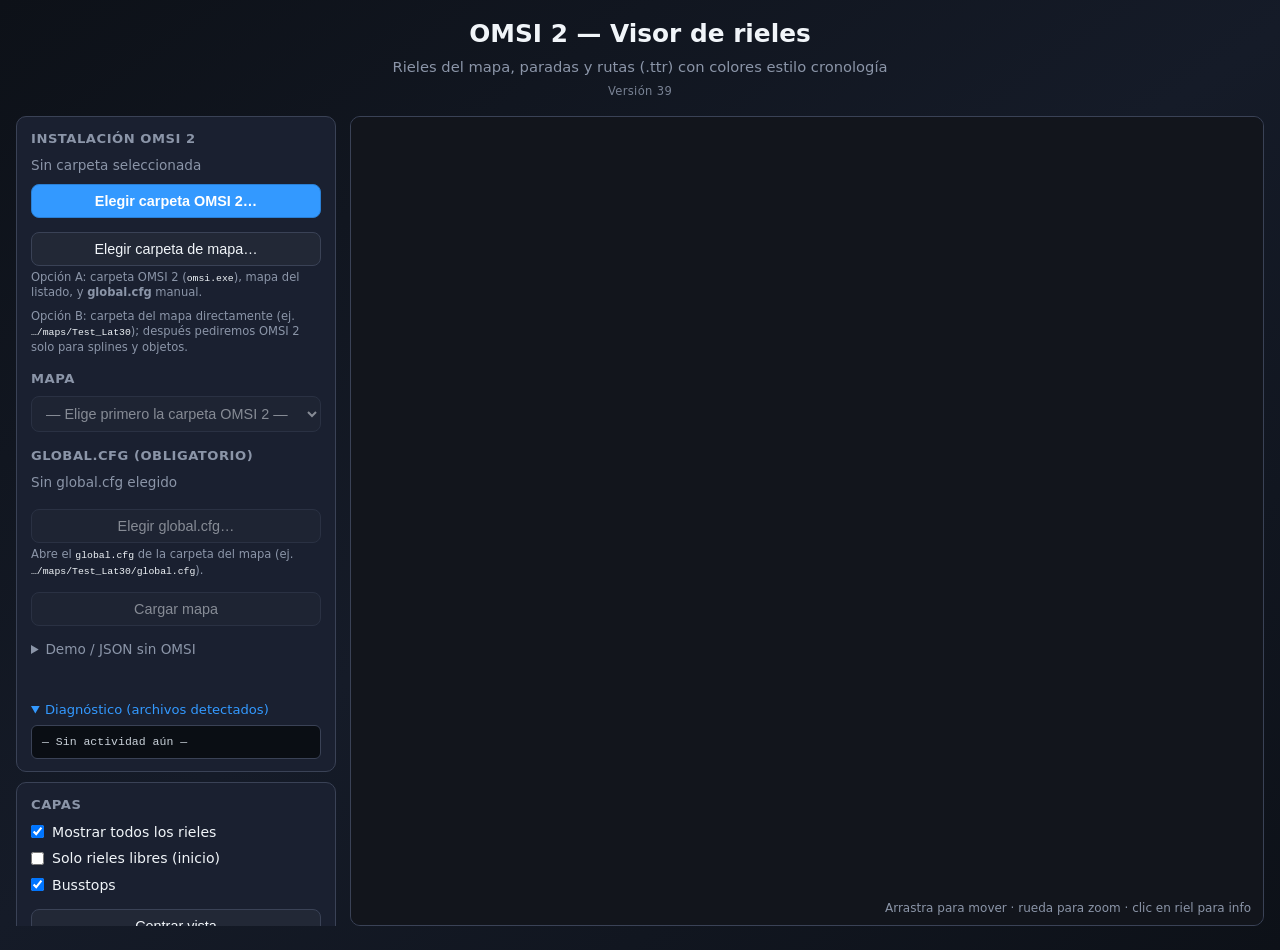
==== docs/index.html @ 391552eb "Show onlyeditor spline paths like normal rails (v39). Parse [onlyeditor] from .sli files and draw th" ====
<!DOCTYPE html>
<html lang="es">
<head>
  <meta charset="UTF-8" />
  <meta name="viewport" content="width=device-width, initial-scale=1.0" />
  <title>OMSI 2 — Visor de rieles y rutas</title>
  <meta name="description" content="Visualiza rieles, busstops y rutas TTData de mapas OMSI 2." />
  <link rel="stylesheet" href="css/style.css" />
</head>
<body>
  <div class="app">
    <header>
      <h1>OMSI 2 — Visor de rieles</h1>
      <p>Rieles del mapa, paradas y rutas (.ttr) con colores estilo cronología</p>
      <p class="app-version" id="appVersion" aria-label="Versión del visor"></p>
    </header>

    <div class="layout">
      <aside class="sidebar">
        <section class="panel">
          <h2>Instalación OMSI 2</h2>
          <p id="omsiPathLabel" class="omsi-path muted">Sin carpeta seleccionada</p>
          <button type="button" id="pickOmsiBtn" class="btn-primary">Elegir carpeta OMSI 2…</button>
          <button type="button" id="pickMapFolderBtn" class="btn-secondary btn-spaced">Elegir carpeta de mapa…</button>
          <p class="hint-small">Opción A: carpeta OMSI 2 (<code>omsi.exe</code>), mapa del listado, y <strong>global.cfg</strong> manual.</p>
          <p class="hint-small">Opción B: carpeta del mapa directamente (ej. <code>…/maps/Test_Lat30</code>); después pediremos OMSI 2 solo para splines y objetos.</p>

          <h2 class="panel-sub">Mapa</h2>
          <select id="omsiMapSelect" disabled aria-label="Mapa OMSI">
            <option value="">— Elige primero la carpeta OMSI 2 —</option>
          </select>

          <h2 class="panel-sub">global.cfg (obligatorio)</h2>
          <p id="globalCfgLabel" class="omsi-path muted">Sin global.cfg elegido</p>
          <button type="button" id="pickGlobalCfgBtn" class="btn-secondary" disabled>Elegir global.cfg…</button>
          <p class="hint-small">Abre el <code>global.cfg</code> de la carpeta del mapa (ej. <code>…/maps/Test_Lat30/global.cfg</code>).</p>

          <button type="button" id="loadOmsiMapBtn" class="btn-secondary btn-spaced" disabled>Cargar mapa</button>

          <details class="demo-fallback">
            <summary>Demo / JSON sin OMSI</summary>
            <select id="mapSelect" aria-label="Mapa precargado"></select>
            <label class="file-upload secondary">
              <span>Subir JSON exportado</span>
              <input type="file" id="fileInput" accept=".json,application/json" />
            </label>
          </details>

          <p id="progress" class="progress"></p>
          <p id="stats" class="stats"></p>

          <details id="debugPanel" class="debug-panel">
            <summary>Diagnóstico (archivos detectados)</summary>
            <pre id="debugLog" class="debug-log">— Sin actividad aún —</pre>
          </details>
        </section>

        <section class="panel">
          <h2>Capas</h2>
          <label class="check"><input type="checkbox" id="showAllRails" checked /> Mostrar todos los rieles</label>
          <label class="check"><input type="checkbox" id="showFreeOnly" /> Solo rieles libres (inicio)</label>
          <label class="check"><input type="checkbox" id="showBusstops" checked /> Busstops</label>
          <button type="button" id="resetView" class="btn-secondary">Centrar vista</button>
        </section>

        <section class="panel">
          <h2>Rutas (.ttr)</h2>
          <div id="routeList" class="route-list"></div>
        </section>

        <section class="panel">
          <h2>Leyenda</h2>
          <div id="legend" class="legend"></div>
        </section>

        <section class="panel info">
          <h2>Detalle</h2>
          <div id="infoPanel"><em>Clic en un riel para ver detalles</em></div>
        </section>
      </aside>

      <main class="map-wrap">
        <canvas id="mapCanvas" aria-label="Mapa de rieles"></canvas>
        <p class="hint">Arrastra para mover · rueda para zoom · clic en riel para info</p>
      </main>
    </div>
  </div>

  <script type="module" src="js/viewer.js?v=39"></script>
</body>
</html>
---- docs/css/style.css ----
*, *::before, *::after { box-sizing: border-box; margin: 0; padding: 0; }

:root {
  --bg: #0d1118;
  --surface: #1a2030;
  --surface2: #222836;
  --border: #3a4256;
  --text: #f1f5f9;
  --muted: #8b95a8;
  --accent: #3399ff;
}

body {
  min-height: 100vh;
  font-family: "Segoe UI", system-ui, -apple-system, sans-serif;
  background: linear-gradient(145deg, #0d1118 0%, #151b28 50%, #0d1118 100%);
  color: var(--text);
  line-height: 1.45;
}

.app {
  max-width: 1400px;
  margin: 0 auto;
  padding: 16px 16px 24px;
}

header {
  text-align: center;
  margin-bottom: 16px;
}

header h1 {
  font-size: clamp(1.2rem, 3vw, 1.55rem);
  margin-bottom: 4px;
}

header p {
  color: var(--muted);
  font-size: 0.92rem;
}

.app-version {
  font-size: 0.72rem;
  color: var(--muted);
  opacity: 0.85;
  margin-top: 6px;
  letter-spacing: 0.03em;
}

.layout {
  display: grid;
  grid-template-columns: minmax(260px, 320px) 1fr;
  gap: 14px;
  min-height: calc(100vh - 100px);
}

.sidebar {
  display: flex;
  flex-direction: column;
  gap: 10px;
  max-height: calc(100vh - 90px);
  overflow-y: auto;
}

.panel {
  background: var(--surface);
  border: 1px solid var(--border);
  border-radius: 10px;
  padding: 12px 14px;
}

.panel h2 {
  font-size: 0.82rem;
  text-transform: uppercase;
  letter-spacing: 0.04em;
  color: var(--muted);
  margin-bottom: 8px;
}

select, .btn-secondary, .btn-primary {
  width: 100%;
  padding: 8px 10px;
  border-radius: 8px;
  border: 1px solid var(--border);
  background: var(--surface2);
  color: var(--text);
  font-size: 0.9rem;
}

.btn-primary {
  background: var(--accent);
  border-color: #2a7fd4;
  color: #fff;
  cursor: pointer;
  font-weight: 600;
  margin-bottom: 8px;
}

.btn-primary:hover {
  filter: brightness(1.08);
}

.btn-primary:disabled,
.btn-secondary:disabled,
select:disabled {
  opacity: 0.5;
  cursor: not-allowed;
}

.btn-secondary {
  margin-top: 8px;
  cursor: pointer;
}

.btn-spaced {
  margin-top: 6px;
}

.panel-sub {
  font-size: 0.82rem;
  text-transform: uppercase;
  letter-spacing: 0.04em;
  color: var(--muted);
  margin: 14px 0 8px;
}

.omsi-path {
  font-size: 0.82rem;
  margin-bottom: 8px;
  word-break: break-all;
}

.demo-fallback {
  margin-top: 14px;
  font-size: 0.85rem;
  color: var(--muted);
}

.demo-fallback summary {
  cursor: pointer;
  margin-bottom: 8px;
}

.demo-fallback select,
.demo-fallback .file-upload {
  margin-top: 8px;
}

.debug-panel {
  margin-top: 12px;
  font-size: 0.82rem;
  color: var(--muted);
}

.debug-panel summary {
  cursor: pointer;
  margin-bottom: 6px;
  color: var(--accent);
}

.debug-log {
  margin: 0;
  padding: 8px 10px;
  max-height: 280px;
  overflow: auto;
  background: #0a0e14;
  border: 1px solid var(--border);
  border-radius: 6px;
  font-family: Consolas, "Cascadia Mono", monospace;
  font-size: 0.72rem;
  line-height: 1.4;
  color: #c9d1d9;
  white-space: pre-wrap;
  word-break: break-all;
}

.btn-secondary:hover {
  border-color: var(--accent);
}

.file-upload {
  display: block;
  margin-top: 8px;
  padding: 8px 10px;
  border: 1px dashed var(--border);
  border-radius: 8px;
  text-align: center;
  cursor: pointer;
  font-size: 0.85rem;
  color: var(--muted);
}

.file-upload input {
  display: none;
}

.stats {
  margin-top: 8px;
  font-size: 0.78rem;
  color: var(--muted);
}

.progress {
  margin-top: 6px;
  font-size: 0.78rem;
  color: var(--accent);
  min-height: 1.1em;
}

.hint-small {
  font-size: 0.72rem;
  color: var(--muted);
  margin: 4px 0 8px;
  line-height: 1.35;
}

.hint-small code {
  font-size: 0.85em;
  color: var(--text);
}

.local-map-select {
  margin-top: 6px;
}

.file-upload.secondary {
  margin-top: 10px;
  border-style: solid;
  border-color: var(--border);
}

.check {
  display: flex;
  align-items: center;
  gap: 8px;
  font-size: 0.88rem;
  margin-bottom: 6px;
  cursor: pointer;
}

.route-list {
  max-height: 220px;
  overflow-y: auto;
  display: flex;
  flex-direction: column;
  gap: 4px;
}

.route-item {
  display: grid;
  grid-template-columns: auto auto 1fr auto;
  align-items: center;
  gap: 6px;
  padding: 4px 2px;
  font-size: 0.82rem;
  cursor: pointer;
}

.route-item-wrap {
  display: flex;
  flex-direction: column;
  gap: 2px;
}

.route-skip-detail {
  font-size: 0.7rem;
  color: #d4b44a;
  padding: 0 2px 4px 28px;
  line-height: 1.35;
}

.swatch {
  width: 14px;
  height: 14px;
  border-radius: 3px;
  border: 1px solid rgba(255,255,255,0.25);
}

.route-label {
  overflow: hidden;
  text-overflow: ellipsis;
  white-space: nowrap;
}

.route-meta {
  color: var(--muted);
  font-size: 0.75rem;
}

.legend {
  display: flex;
  flex-direction: column;
  gap: 4px;
  font-size: 0.78rem;
}

.legend span {
  display: flex;
  align-items: center;
  gap: 6px;
}

.legend i {
  display: inline-block;
  width: 18px;
  height: 4px;
  border-radius: 2px;
  font-style: normal;
}

.info {
  font-size: 0.85rem;
  line-height: 1.5;
}

.map-wrap {
  position: relative;
  background: var(--surface);
  border: 1px solid var(--border);
  border-radius: 10px;
  overflow: hidden;
  min-height: 480px;
}

#mapCanvas {
  display: block;
  width: 100%;
  height: calc(100vh - 120px);
  min-height: 480px;
  cursor: grab;
}

#mapCanvas:active {
  cursor: grabbing;
}

.hint {
  position: absolute;
  bottom: 8px;
  right: 12px;
  font-size: 0.75rem;
  color: var(--muted);
  pointer-events: none;
}

.muted {
  color: var(--muted);
  font-size: 0.85rem;
}

@media (max-width: 900px) {
  .layout {
    grid-template-columns: 1fr;
  }

  .sidebar {
    max-height: none;
  }

  #mapCanvas {
    height: 55vh;
  }
}
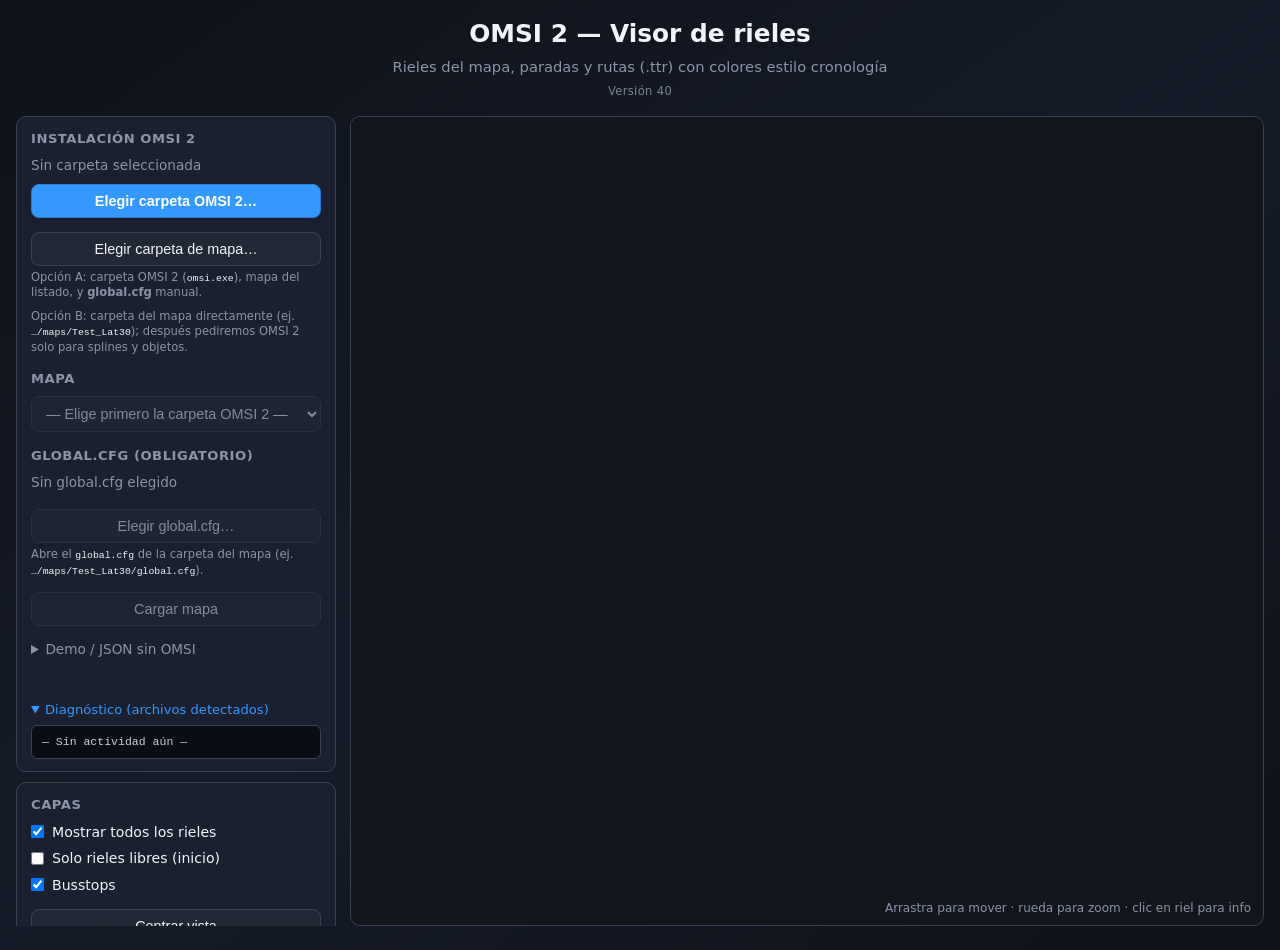
==== commit daac808d: "Always draw all rails in base layer when show-all is enabled (v40). Stop hiding invis/onlyeditor hel" ====
--- a/docs/index.html
+++ b/docs/index.html
@@ -86,6 +86,6 @@
     </div>
   </div>
 
-  <script type="module" src="js/viewer.js?v=39"></script>
+  <script type="module" src="js/viewer.js?v=40"></script>
 </body>
 </html>
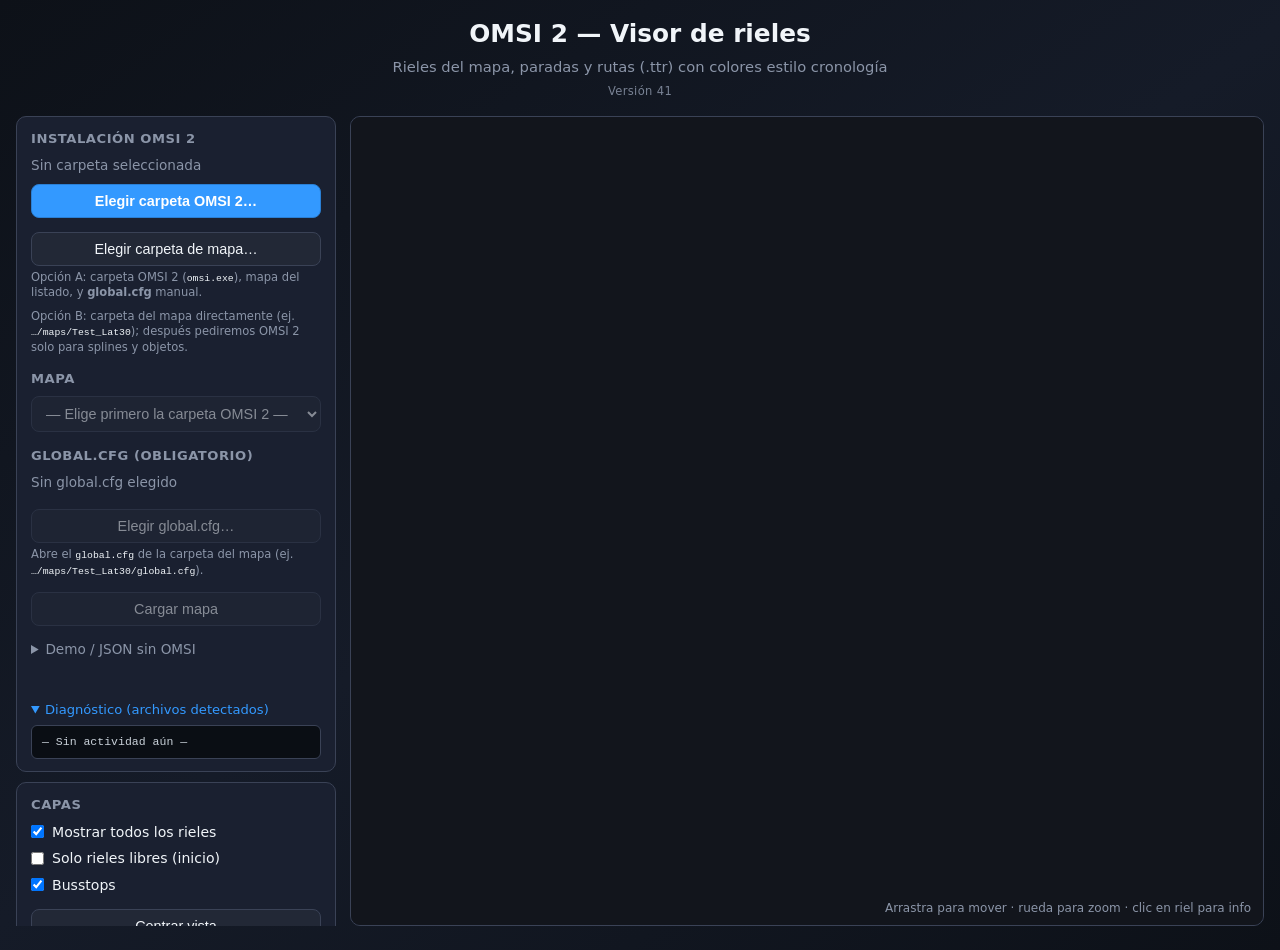
==== commit c7bb858a: "Use latitude-based OMSI tile size in viewer and TTR tools (v41). Read [mapcam] latitude from global." ====
--- a/docs/index.html
+++ b/docs/index.html
@@ -86,6 +86,6 @@
     </div>
   </div>
 
-  <script type="module" src="js/viewer.js?v=40"></script>
+  <script type="module" src="js/viewer.js?v=41"></script>
 </body>
 </html>
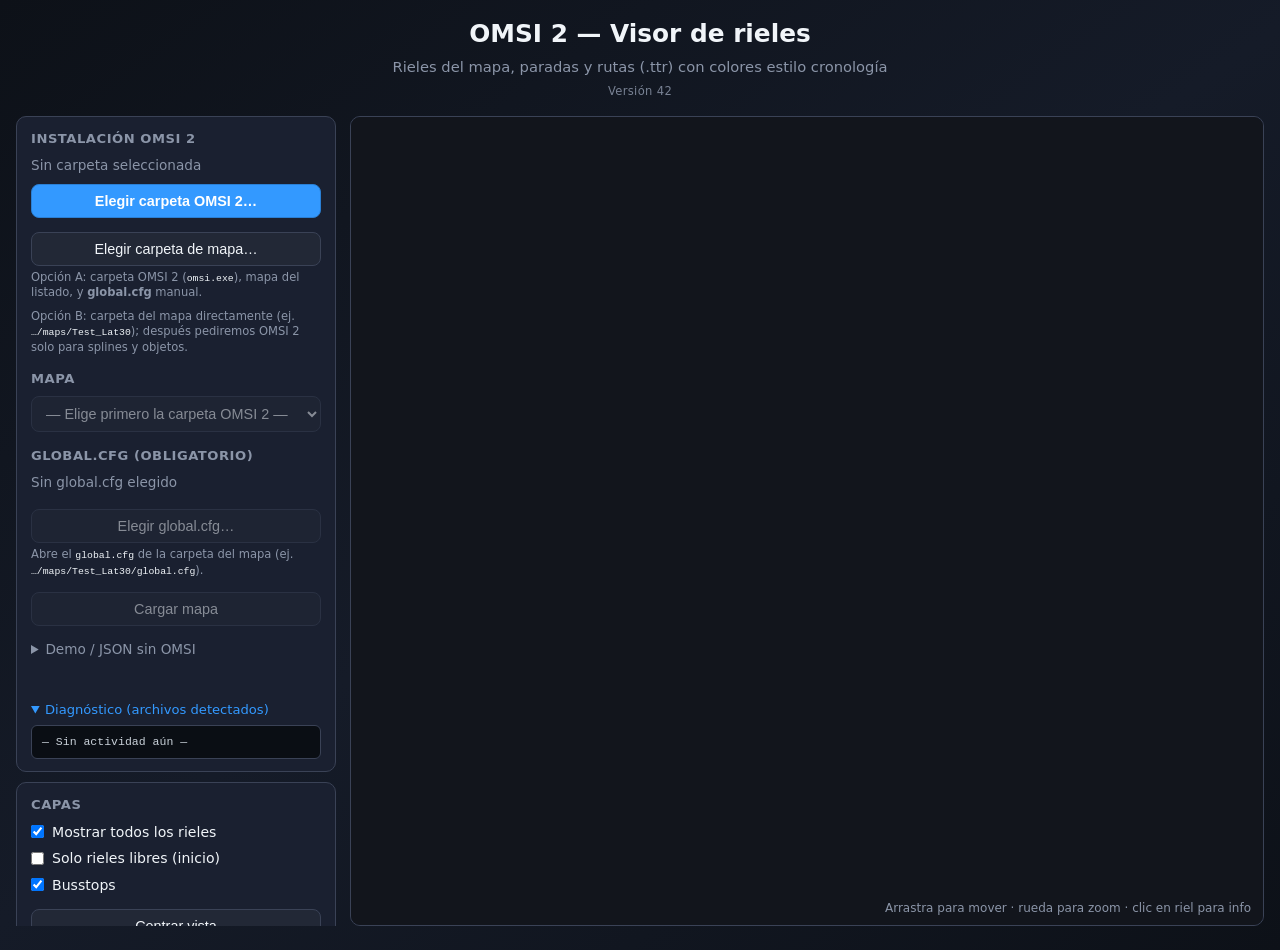
==== commit 4c14f63d: "Align OMSI tile metrics with Unity omsi path layout (v42). Classic tile_* maps use 300m grid; global" ====
--- a/docs/index.html
+++ b/docs/index.html
@@ -86,6 +86,6 @@
     </div>
   </div>
 
-  <script type="module" src="js/viewer.js?v=41"></script>
+  <script type="module" src="js/viewer.js?v=42"></script>
 </body>
 </html>
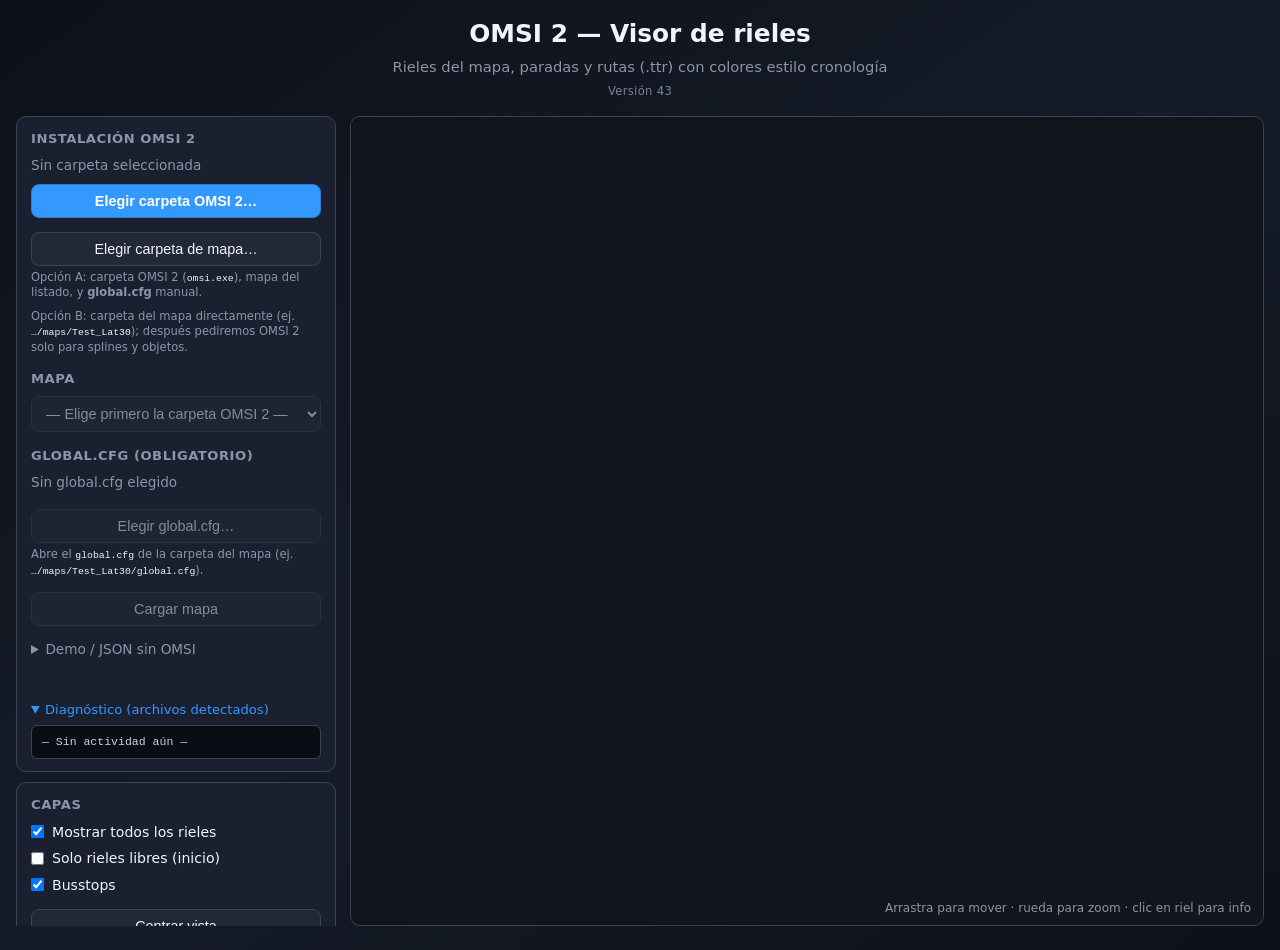
==== commit 955c715b: "Apply OMSI world-coordinates tile size from grid Y (v43). Use [worldcoordinates] + Mercator formula " ====
--- a/docs/index.html
+++ b/docs/index.html
@@ -86,6 +86,6 @@
     </div>
   </div>
 
-  <script type="module" src="js/viewer.js?v=42"></script>
+  <script type="module" src="js/viewer.js?v=43"></script>
 </body>
 </html>
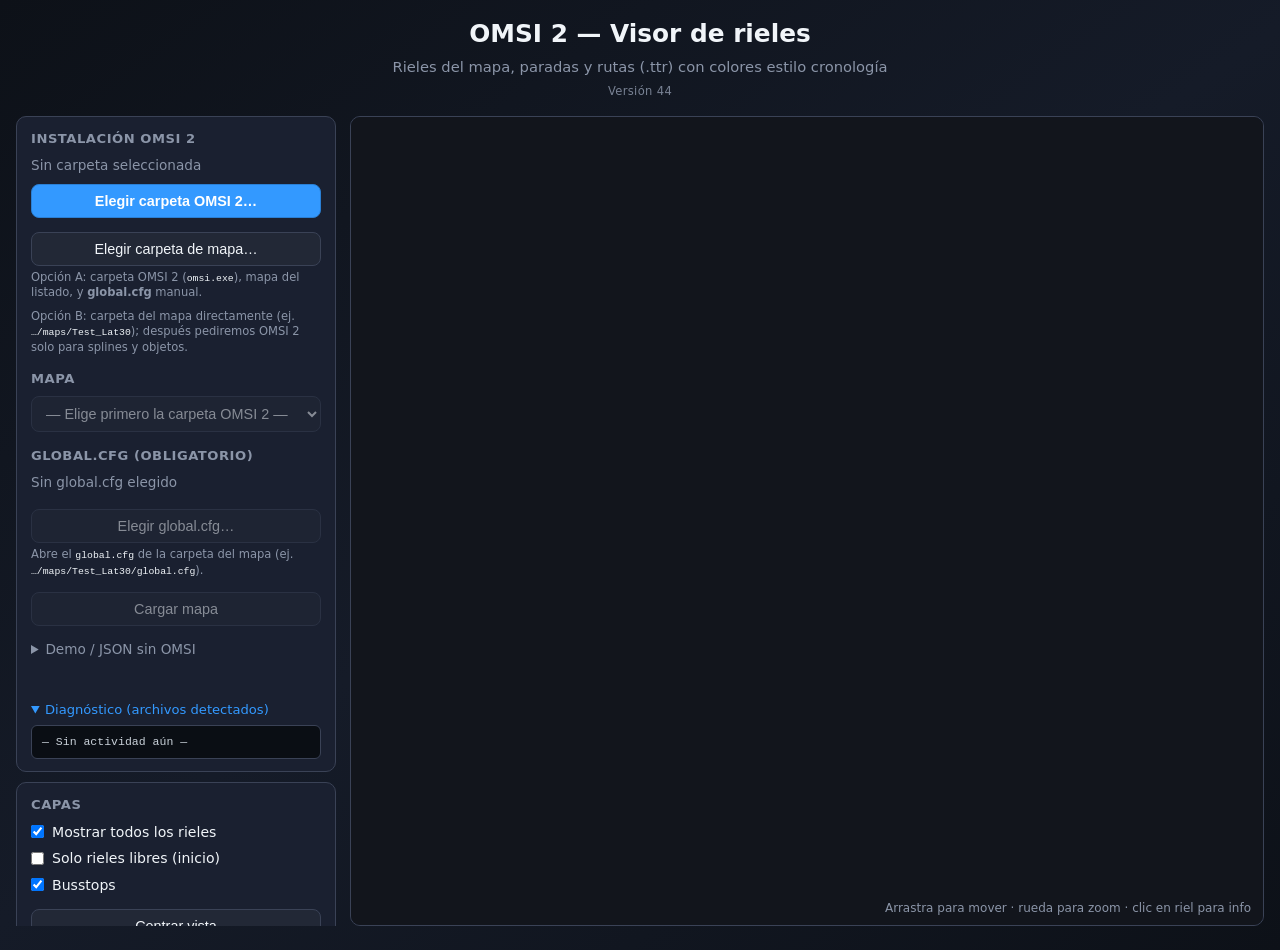
==== commit 4677a203: "Read .sli files as Latin-1/ANSI instead of UTF-8/UTF-16 (v44). OMSI splines are single-byte text; fo" ====
--- a/docs/index.html
+++ b/docs/index.html
@@ -86,6 +86,6 @@
     </div>
   </div>
 
-  <script type="module" src="js/viewer.js?v=43"></script>
+  <script type="module" src="js/viewer.js?v=44"></script>
 </body>
 </html>
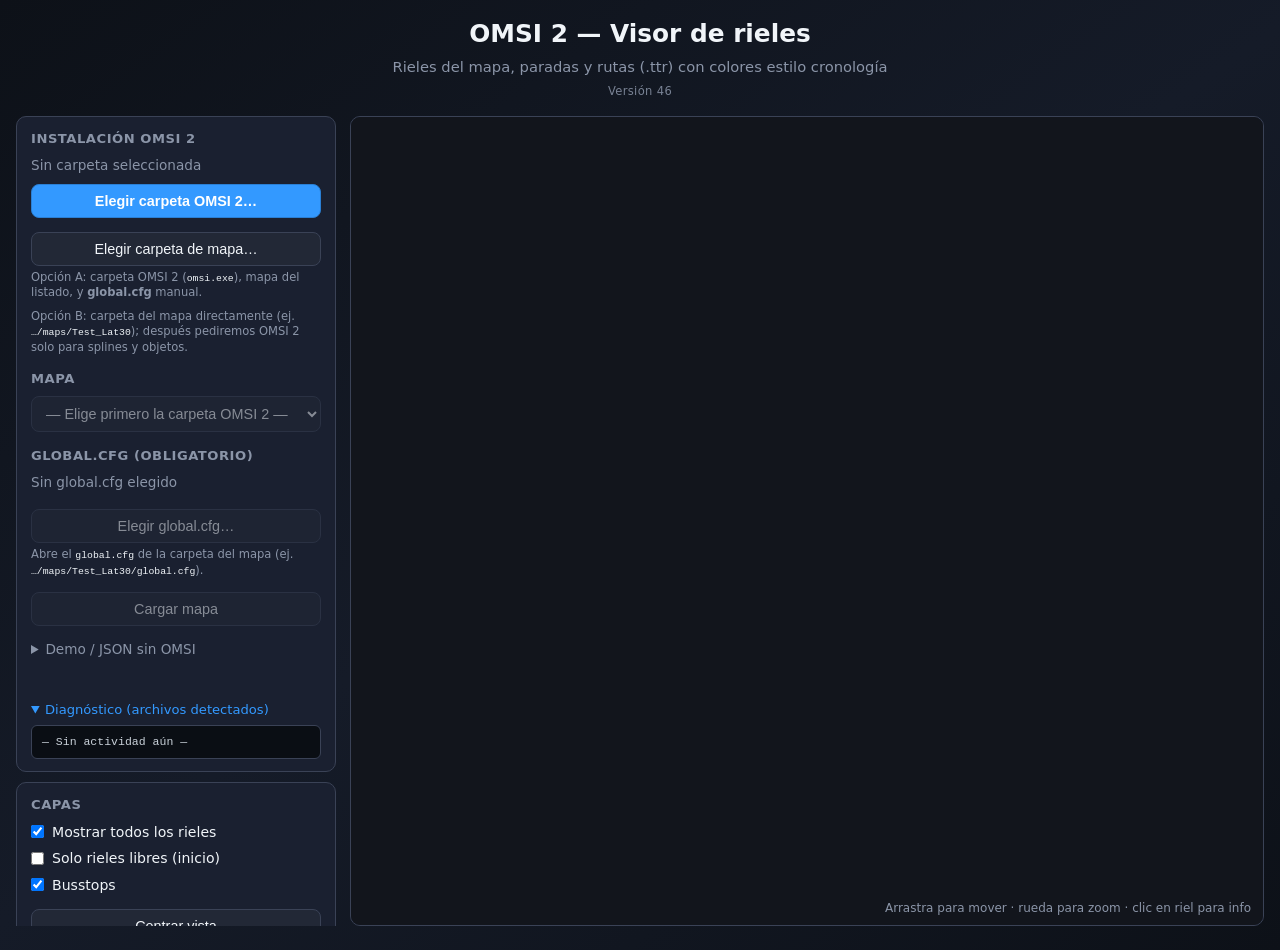
==== commit 1d063dab: "Always draw all spline and object paths; highlight splines in blue (v46). Remove GPU/canvas filters " ====
--- a/docs/index.html
+++ b/docs/index.html
@@ -86,6 +86,6 @@
     </div>
   </div>
 
-  <script type="module" src="js/viewer.js?v=44"></script>
+  <script type="module" src="js/viewer.js?v=46"></script>
 </body>
 </html>
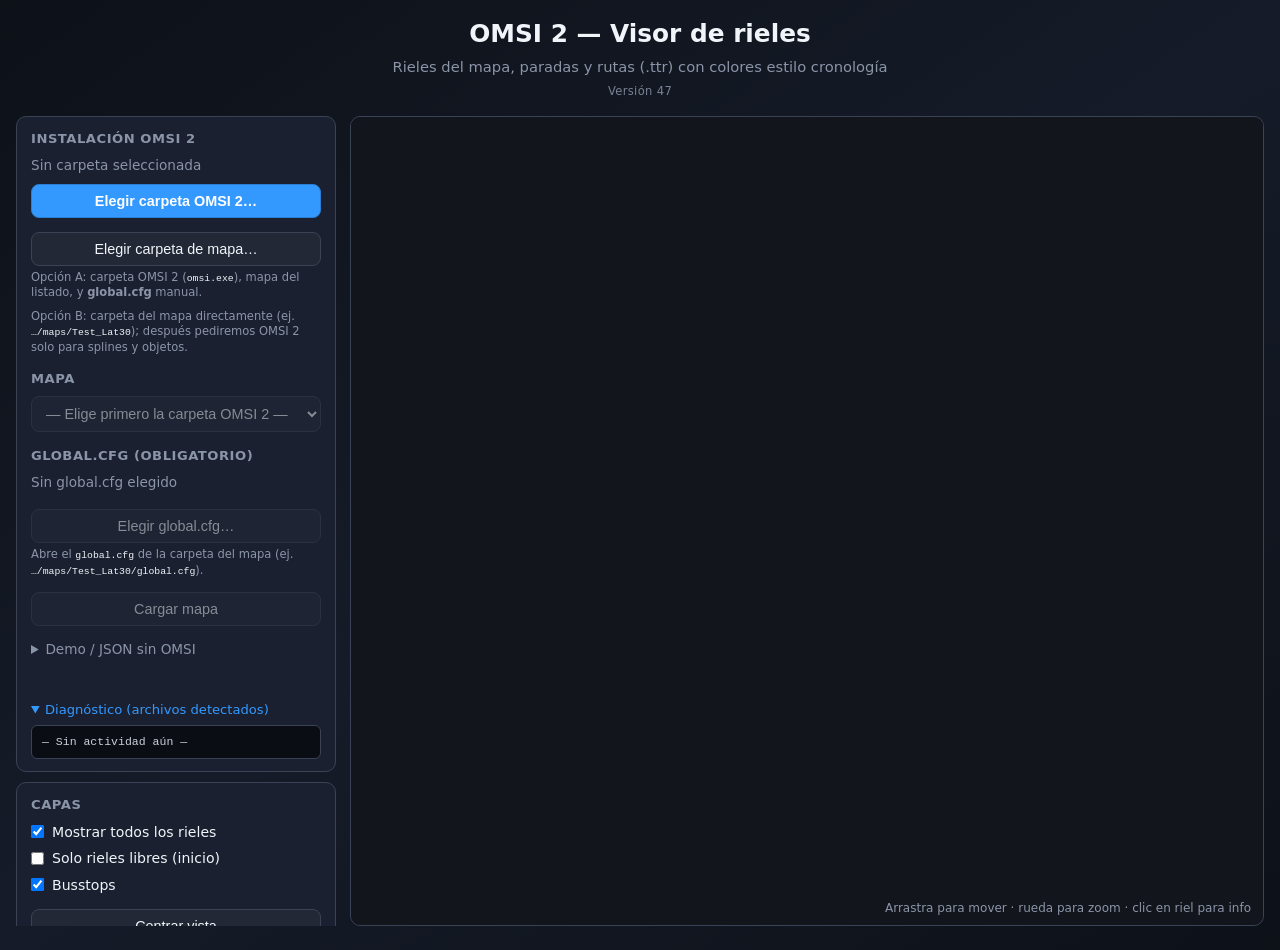
==== commit ef78409f: "Fix spline parse for scientific notation in .map coords (v47). OMSI tiles often store near-zero heig" ====
--- a/docs/index.html
+++ b/docs/index.html
@@ -86,6 +86,6 @@
     </div>
   </div>
 
-  <script type="module" src="js/viewer.js?v=46"></script>
+  <script type="module" src="js/viewer.js?v=47"></script>
 </body>
 </html>
